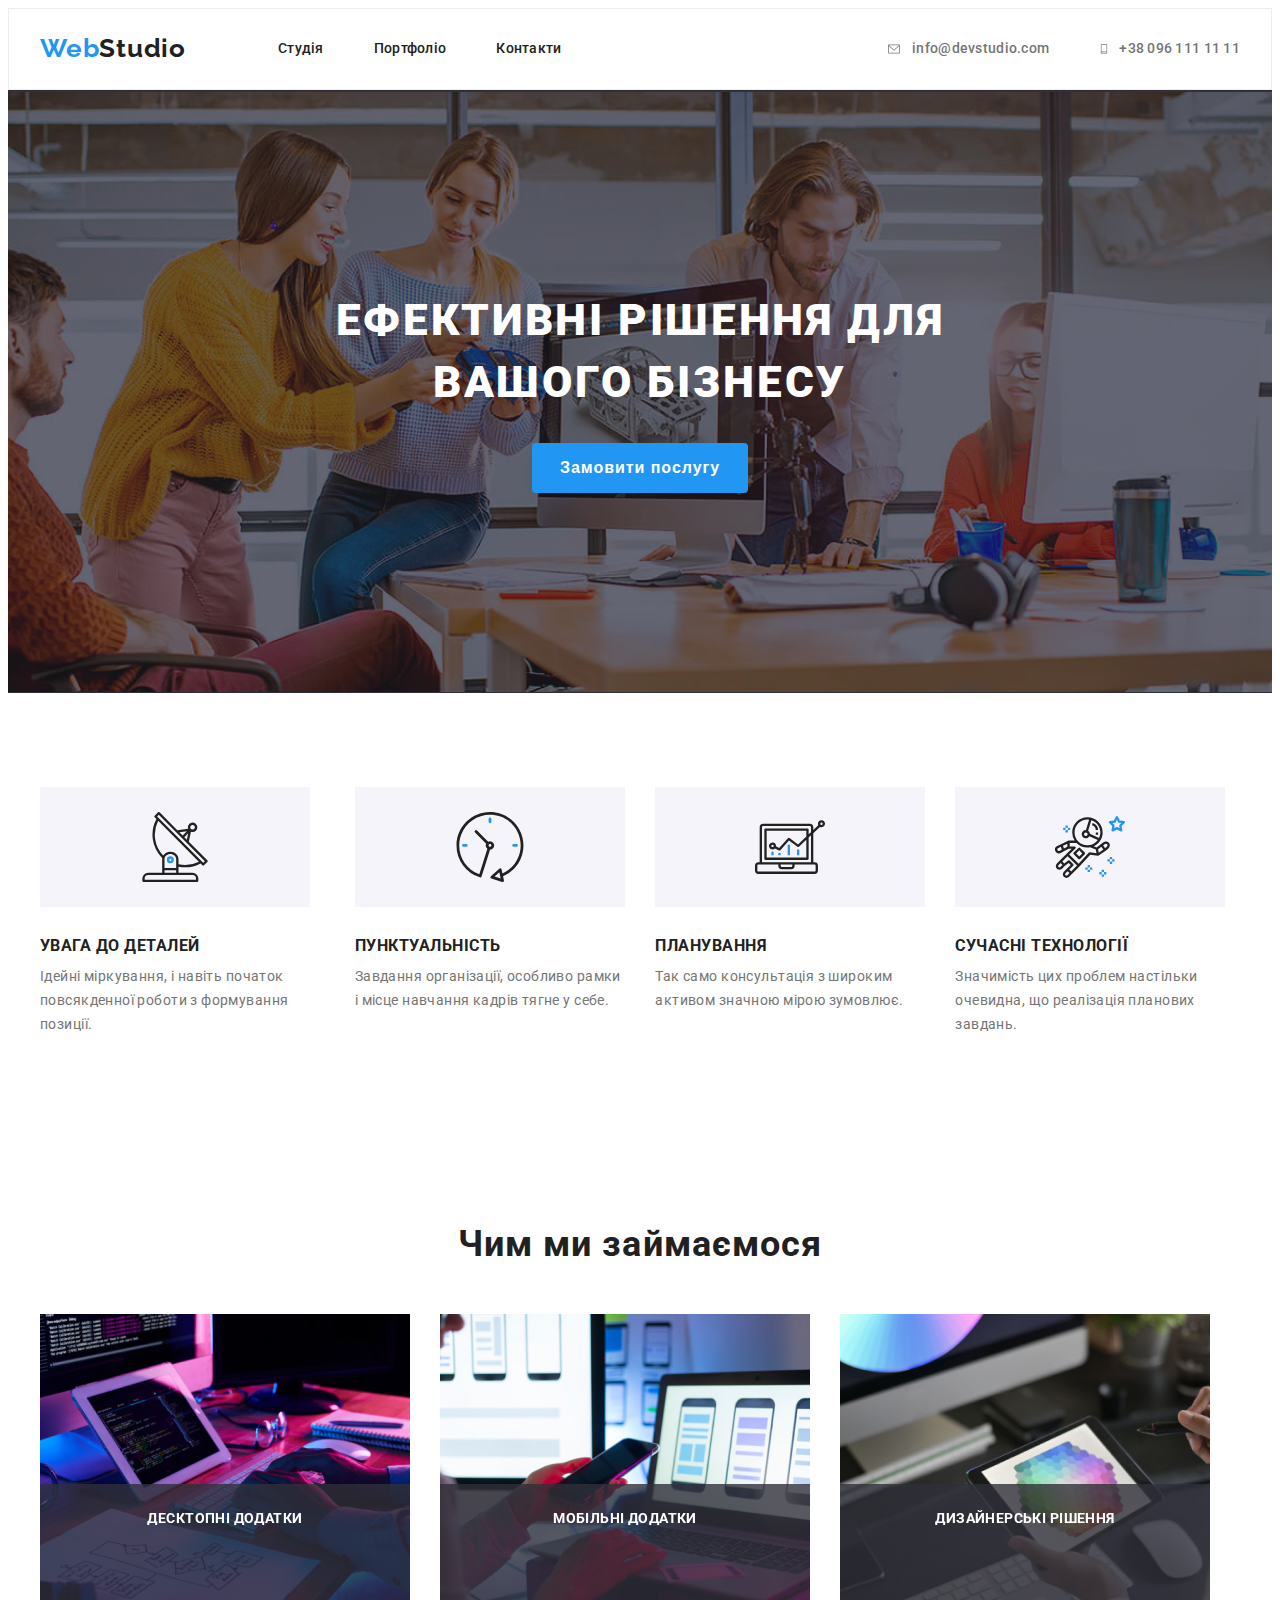
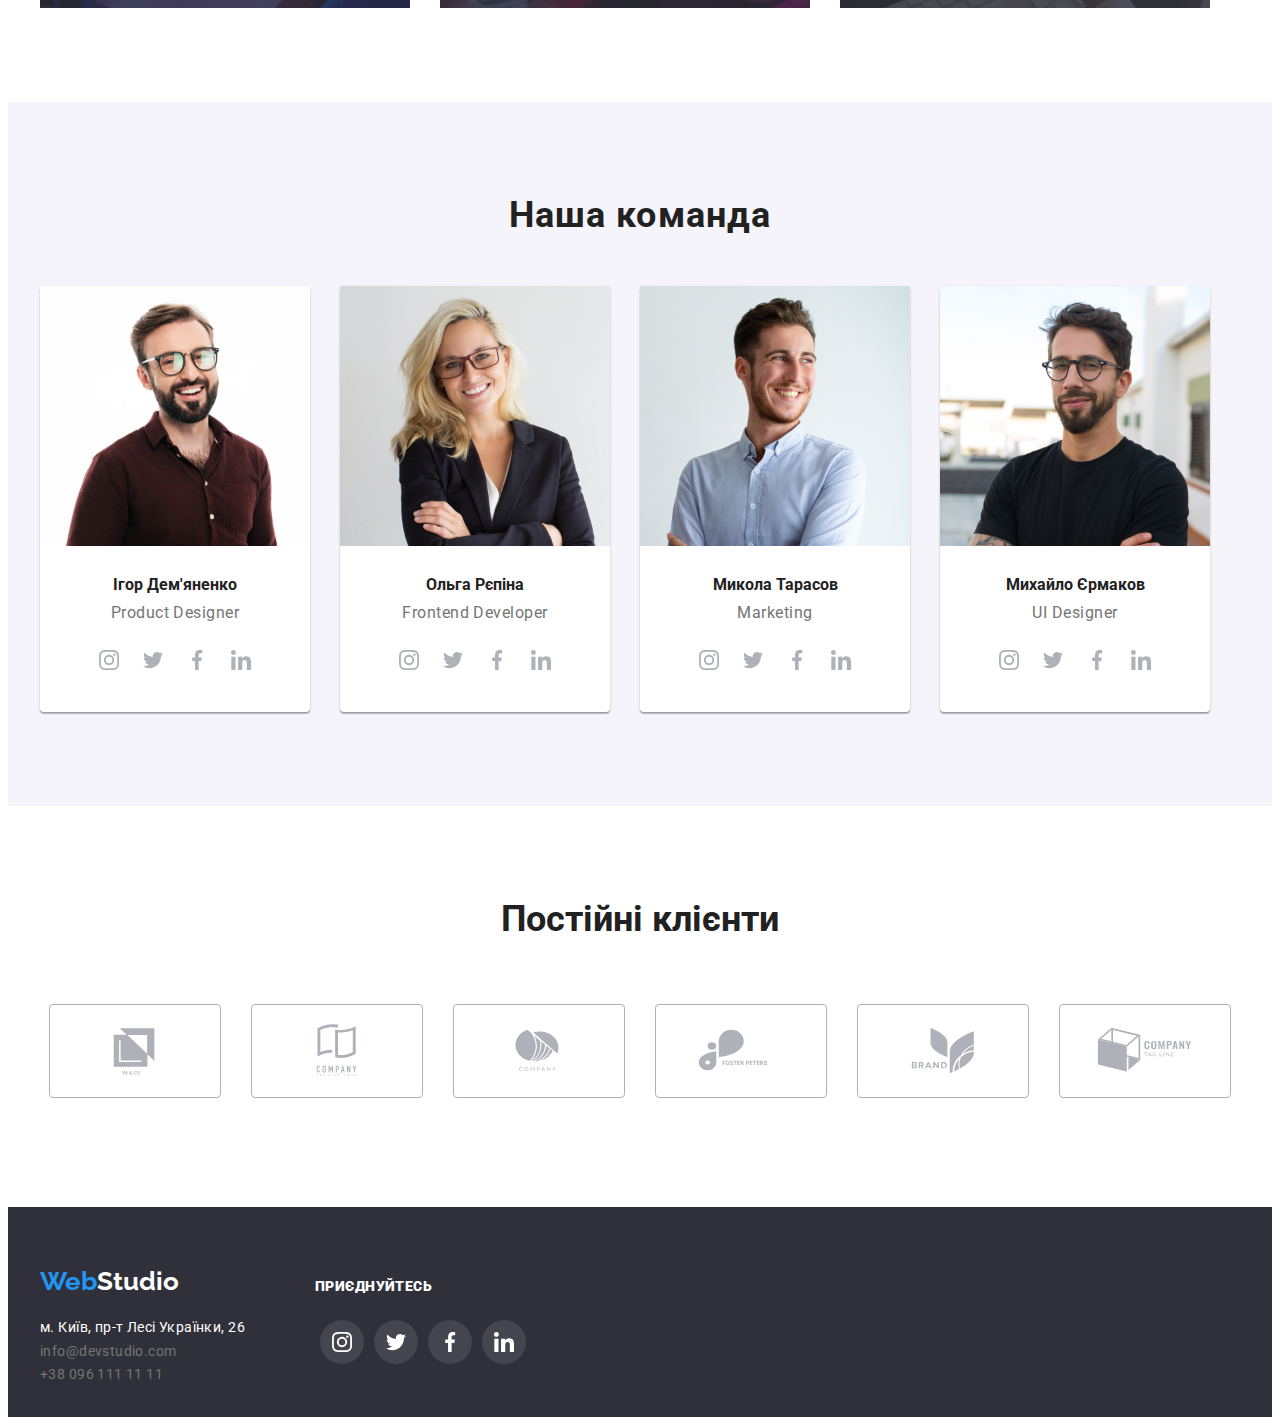
==== index.html @ 794402a9 "first try" ====
<!DOCTYPE html>
<html lang="uk">
  <head>
    <meta charset="UTF-8" />
    <meta http-equiv="X-UA-Compatible" content="IE=edge" />
    <meta name="viewport" content="width=device-width, initial-scale=1.0" />
    <title>Web Studio</title>
    <link rel="preconnect" href="https://fonts.googleapis.com" />
    <link rel="preconnect" href="https://fonts.gstatic.com" crossorigin />
    <link
      href="https://fonts.googleapis.com/css2?family=Raleway:wght@700&family=Roboto:wght@400;500;700;900&display=swap"
      rel="stylesheet"
    />
    <link
      rel="stylesheet"
      href="https://cdnjs.cloudflare.com/ajax/libs/modern-normalize/1.1.0/modern-normalize.min.css"
      integrity="sha512-wpPYUAdjBVSE4KJnH1VR1HeZfpl1ub8YT/NKx4PuQ5NmX2tKuGu6U/JRp5y+Y8XG2tV+wKQpNHVUX03MfMFn9Q=="
      crossorigin="anonymous"
      referrerpolicy="no-referrer"
    />
    <link rel="stylesheet" href="./css/style.css" />
  </head>

  <body>
    <header class="header">
      <div class="header-wrapper container">
        <nav class="header-nav">
          <a lang="en" href="./index.html" class="header-logo"
            ><span class="logo-color">Web</span>Studio</a
          >

          <ul class="header-list list">
            <li class="header-item">
              <a href="./index.html" class="header-link link">Студія</a>
            </li>
            <li class="header-item">
              <a href="./portfolio.html" class="header-link link">Портфоліо</a>
            </li>
            <li class="header-item">
              <a href="" class="header-link link">Контакти</a>
            </li>
          </ul>
        </nav>
        <ul class="header-contact-list list">
          <li class="header-item-mail">
            <a href="mailto:info@devstudio.com" class="header-contact link">
              <svg class="icon-mail" height="12px"
              width="16px" > 
                <use href="./images/icons.svg#icon-envelope"></use>
              </svg> 
              info@devstudio.com</a>
          </li>
          <li class="header-item-contact">
            <a href="tel:+380961111111" class="header-contact link">
              <svg class="icon-phone" height="16px" width="10px">
                <use href="./images/icons.svg#icon-smartphone" ></use>
              </svg>
               +38 096 111 11 11</a
            >
          </li>
        </ul>
      </div>
    </header>
    <main>
      <section class="hero section">
        <div class="hero-wrapper container">
          <h1 class="hero-title">Ефективні рішення для вашого бізнесу</h1>
          <button type="button" class="hero-btn" data-modal-open>Замовити послугу</button>
        </div>
        <div class="backdrop is-hidden" data-modal>
          <div class="modal">
            <button type="button" class="modal-btn" data-modal-close>
              X
            </button>
          </div>
        </div>
      </section>
      <section class="about section">
        <div class="about-wrapper container">
          <h2 class="visually-hidden">Переваги</h2>
          <ul class="about-list list">
            <li class="about-item">
              <div class="about-icons">
                <svg height="70" width="70" >
                  <use href="./images/icons.svg#icon-antenna"></use>
                </svg>
              </div>
              <h3 class="about-title">УВАГА ДО ДЕТАЛЕЙ</h3>
              <p class="about-text">
                Ідейні міркування, і навіть початок повсякденної роботи з
                формування позиції.
              </p>
            </li>
            <li class="about-item">
              <div class="about-icons">
                <svg height="70" width="70" >
                  <use href="./images/icons.svg#icon-clock"></use>
                </svg>
              </div>
              <h3 class="about-title">ПУНКТУАЛЬНІСТЬ</h3>
              <p class="about-text">
                Завдання організації, особливо рамки і місце навчання кадрів
                тягне у себе.
              </p>
            </li>
            <li class="about-item">
              <div class="about-icons">
                <svg height="70" width="70" >
                  <use href="./images/icons.svg#icon-diagram"></use>
                </svg>
              </div>
              <h3 class="about-title">ПЛАНУВАННЯ</h3>
              <p class="about-text">
                Так само консультація з широким активом значною мірою зумовлює.
              </p>
            </li>
            <li class="about-item">
              <div class="about-icons">
                <svg height="70" width="70" >
                  <use href="./images/icons.svg#icon-astronaut"></use>
                </svg>
              </div>
              <h3 class="about-title">СУЧАСНІ ТЕХНОЛОГІЇ</h3>
              <p class="about-text">
                Значимість цих проблем настільки очевидна, що реалізація
                планових завдань.
              </p>
            </li>
          </ul>
        </div>
      </section>
      <section class="work section">
        <div class="work-wrapper container">
          <h2 class="work-title">Чим ми займаємося</h2>
          <ul class="work-list list">
            <li class="work-item">
                <img src="./images/box1.jpg" alt="Десктопні додатки" width="370" />
                <p class="work-description" >Десктопні додатки</p>
            </li>
            <li class="work-item">
              <img
                src="./images/box2.jpg"
                alt="Мобільні додатки"
                width="370"
              />
              <p class="work-description" >Мобільні додатки</p>
            </li>
            <li class="work-item">
              <img src="./images/box3.jpg" alt="Дизайнерські рішення" width="370" />
              <p class="work-description" >Дизайнерські рішення</p>
            </li>
          </ul>
        </div>
      </section>
      <section class="team section">
        <div class="team-wrapper container">
          <h2 class="team-title">Наша команда</h2>
          <ul class="team-list list">
            <li class="team-img">
              <img
                class="img-wrapper"
                src="./images/img1.jpg"
                alt="Фото Ігор Дем'яненко"
                width="270"
              />
              <div class="team-text-wrapper">
                <h3 class="team-pearson">Ігор Дем'яненко</h3>
                <p class="team-description">Product Designer</p>
                <div>
                  <ul class="team-social list" >
                    <li>
                      <a href="" class="social-link">
                        <svg class="team-icon-social" height="20px" width="20px" >
                          <use href="./images/icons.svg#icon-instagram" ></use>
                        </svg>
                      </a>
                    </li>
                    <li>
                      <a href="" class="social-link">
                        <svg class="team-icon-social" height="20px" width="20px" >
                          <use href="./images/icons.svg#icon-twitter" ></use>
                        </svg>
                      </a>
                    </li>
                    <li>
                      <a href="" class="social-link">
                        <svg class="team-icon-social" height="20px" width="20px" >
                          <use href="./images/icons.svg#icon-facebook" ></use>
                        </svg>
                      </a>
                    </li>
                    <li>
                      <a href="" class="social-link">
                        <svg class="team-icon-social" height="20px" width="20px" >
                          <use href="./images/icons.svg#icon-linkedin" ></use>
                        </svg>
                      </a>
                    </li>
                  </ul>
                </div>
              </div>
            </li>
            <li class="team-img">
              <img
                class="img-wrapper"
                src="./images/img2.jpg"
                alt="Фото Ольга Рєпіна"
                width="270"
              />
              <div class="team-text-wrapper">
                <h3 class="team-pearson">Ольга Рєпіна</h3>
                <p class="team-description">Frontend Developer</p>
                <div>
                  <ul class="team-social list" >
                    <li>
                      <a href="" class="social-link">
                        <svg class="team-icon-social" height="20px" width="20px" >
                          <use href="./images/icons.svg#icon-instagram" ></use>
                        </svg>
                      </a>
                    </li>
                    <li>
                      <a href="" class="social-link">
                        <svg class="team-icon-social" height="20px" width="20px" >
                          <use href="./images/icons.svg#icon-twitter" ></use>
                        </svg>
                      </a>
                    </li>
                    <li>
                      <a href="" class="social-link">
                        <svg class="team-icon-social" height="20px" width="20px" >
                          <use href="./images/icons.svg#icon-facebook" ></use>
                        </svg>
                      </a>
                    </li>
                    <li>
                      <a href="" class="social-link">
                        <svg class="team-icon-social" height="20px" width="20px" >
                          <use href="./images/icons.svg#icon-linkedin" ></use>
                        </svg>
                      </a>
                    </li>
                  </ul>
                </div>
              </div>
            </li>
            <li class="team-img">
              <img
                class="img-wrapper"
                src="./images/img3.jpg"
                alt="Фото Микола Тарасов"
                width="270"
              />
              <div class="team-text-wrapper">
                <h3 class="team-pearson">Микола Тарасов</h3>
                <p class="team-description">Marketing</p>
                <div>
                  <ul class="team-social list" >
                    <li>
                      <a href="" class="social-link">
                        <svg class="team-icon-social" height="20px" width="20px" >
                          <use href="./images/icons.svg#icon-instagram" ></use>
                        </svg>
                      </a>
                    </li>
                    <li>
                      <a href="" class="social-link">
                        <svg class="team-icon-social" height="20px" width="20px" >
                          <use href="./images/icons.svg#icon-twitter" ></use>
                        </svg>
                      </a>
                    </li>
                    <li>
                      <a href="" class="social-link">
                        <svg class="team-icon-social" height="20px" width="20px" >
                          <use href="./images/icons.svg#icon-facebook" ></use>
                        </svg>
                      </a>
                    </li>
                    <li>
                      <a href="" class="social-link">
                        <svg class="team-icon-social" height="20px" width="20px" >
                          <use href="./images/icons.svg#icon-linkedin" ></use>
                        </svg>
                      </a>
                    </li>
                  </ul>
                </div>
              </div>
            </li>
            <li class="team-img">
              <img
                class="img-wrapper"
                src="./images/img4.jpg"
                alt="Фото Михайло Єрмаков"
                width="270"
              />
              <div class="team-text-wrapper">
                <h3 class="team-pearson">Михайло Єрмаков</h3>
                <p class="team-description">UI Designer</p>
                <div>
                  <ul class="team-social list" >
                    <li>
                      <a href="" class="social-link">
                        <svg class="team-icon-social" height="20px" width="20px" >
                          <use href="./images/icons.svg#icon-instagram" ></use>
                        </svg>
                      </a>
                    </li>
                    <li>
                      <a href="" class="social-link">
                        <svg class="team-icon-social" height="20px" width="20px" >
                          <use href="./images/icons.svg#icon-twitter" ></use>
                        </svg>
                      </a>
                    </li>
                    <li>
                      <a href="" class="social-link">
                        <svg class="team-icon-social" height="20px" width="20px" >
                          <use href="./images/icons.svg#icon-facebook" ></use>
                        </svg>
                      </a>
                    </li>
                    <li>
                      <a href="" class="social-link">
                        <svg class="team-icon-social" height="20px" width="20px" >
                          <use href="./images/icons.svg#icon-linkedin" ></use>
                        </svg>
                      </a>
                    </li>
                  </ul>
                </div>
              </div>
            </li>
          </ul>
        </div>
      </section>
      <section class="client section">
        <div class="client-wrapper container">
          <h2 class="client-title" >Постійні клієнти</h2>
          <ul class="client-list list" >
            <li class="client-card">
              <a href="" class="client-logo">
                <svg height="60px" width="106px">
                  <use href="./images/icons.svg#icon-Logo1"></use>
                </svg>
              </a>
            </li>
            <li class="client-card">
              <a href="" class="client-logo">
                <svg height="60px" width="106px">
                  <use href="./images/icons.svg#icon-Logo2"></use>
                </svg>
              </a>
            </li>
            <li class="client-card">
              <a href="" class="client-logo">
                <svg height="60px" width="106px">
                  <use href="./images/icons.svg#icon-Logo3"></use>
                </svg>
              </a>
            </li>
            <li class="client-card">
              <a href="" class="client-logo">
                <svg height="60px" width="106px">
                  <use href="./images/icons.svg#icon-Logo4"></use>
                </svg>
              </a>
            </li>
            <li class="client-card">
              <a href="" class="client-logo">
                <svg height="60px" width="106px">
                  <use href="./images/icons.svg#icon-Logo5"></use>
                </svg>
              </a>
            </li>
            <li class="client-card">
              <a href="" class="client-logo">
                <svg height="60px" width="106px">
                  <use href="./images/icons.svg#icon-Logo6"></use>
                </svg>
              </a>
            </li>
          </ul>
        </div>
      </section>
    </main>
    <footer class="footer">
      <div class="footer-container container" >
        <div class="footer-wrapper">
          <address>
            <a lang="en" href="./index.html" class="footer-logo"
              ><span class="logo-color">Web</span>Studio</a
            >
            <ul class="footer-list list">
              <li class="footer-item">
                <a
                  class="footer-map"
                  href="https://goo.gl/maps/qGiQPbmWfuUWFr6U6"
                  target="_blank"
                  rel="noopener noreferrer nofollow"
                  >м. Київ, пр-т Лесі Українки, 26</a
                >
              </li>
              <li class="footer-item">
                <a class="footer-contact" href="mailto:info@devstudio.com"
                  >info@devstudio.com</a
                >
              </li>
              <li class="footer-item">
                <a class="footer-contact" href="tel:+380961111111"
                  >+38 096 111 11 11</a
                >
              </li>
            </ul>
          </address>
        </div>
        <div class="social-footer">
          <p class="footer-social-text"><strong>приєднуйтесь</strong></p>
          <ul class="footer-social-list list" >
            <li>
              <a href="" class="footer-social-link">
                <svg class="team-icon-social" height="20px" width="20px" >
                  <use href="./images/icons.svg#icon-instagram" ></use>
                </svg>
              </a>
            </li>
            <li>
              <a href="" class="footer-social-link">
                <svg class="team-icon-social" height="20px" width="20px" >
                  <use href="./images/icons.svg#icon-twitter" ></use>
                </svg>
              </a>
            </li>
            <li>
              <a href="" class="footer-social-link">
                <svg class="team-icon-social" height="20px" width="20px" >
                  <use href="./images/icons.svg#icon-facebook" ></use>
                </svg>
              </a>
            </li>
            <li>
              <a href="" class="footer-social-link">
                <svg class="team-icon-social" height="20px" width="20px" >
                  <use href="./images/icons.svg#icon-linkedin" ></use>
                </svg>
              </a>
            </li>
          </ul>
        </div>
      </div>
    </footer>
    <script src="./js/modal.js"></script>
  </body>
</html>
---- css/style.css ----
:root {
  --primary-color: #212121;
  --sencondary-color: #757575;
  --active-color: #2196f3;
  --about-background: #F5F4FA;
  --social-link:  #AFB1B8;
}

h1,
h2,
h3,
h4,
h5,
h6,
ul,
p {
  margin: 0;
}

ul {
  padding-left: 0;
}

body {
  color: var(--primary-color);
  font-family: "Roboto";
  line-height: 1.1;
  font-size: 14px;
}

img{
  display: block;
}

a{
  display: block;
}




.list {
  list-style: none;
}

.container {
  width: 1200px;
  margin-left: auto;
  margin-right: auto;
}

.section {
  padding: 94px 0px;
}

.header{
  border: 1px solid #ececec;
}

.header-wrapper {
  display: flex;
  padding-left: 15px;
  padding-right: 15px;
  margin: 0 auto;
  padding-top: 24px;
  align-items: center;
  padding-bottom: 25px;
}

.header-nav {
  display: flex;
  align-items: center;
}

.header-logo {
  font-family: "Raleway";
  font-weight: 700;
  text-decoration: none;
  color: var(--primary-color);
  font-size: 26px;
  letter-spacing: 0.03em;
  line-height: 1.2;
  margin-right: 92px;
  transition: color 250ms cubic-bezier(0.4, 0, 0.2, 1);
}

.logo-color {
  color: #2196f3;
  
}
.header-logo:focus,
.header-logo:hover {
  color: var(--active-color);
  
}

.header-list {
  display: flex;
  align-items: center;
}



.header-item:not(:first-child) {
  margin-left: 50px;
}

.header-link {
  position: relative;
  color: var(--primary-color);
  font-weight: 500;
  letter-spacing: 0.02em;
  text-decoration: none;
  transition: color 250ms cubic-bezier(0.4, 0, 0.2, 1);

}

.header-link::after{
  content: '';
  position: absolute;
  left: 0;
  bottom: -34px;
  width: 100%;
  height: 4px;
  background-color: var(--active-color);
  display: block;
  
  transform: scaleX(0);
  transition: transform 250ms cubic-bezier(0.4, 0, 0.2, 1);
}

.header-link:focus::after,
.header-link:hover::after{
  transform: scaleX(1);
}

.header-link:hover,
.header-link:focus {
  color: var(--active-color);
  
}

.header-contact-list {
  display: flex;
  align-items: center;
  margin-left: auto;
}

.header-contact {
  color: var(--sencondary-color);
  text-decoration: none;
  font-weight: 500;
  letter-spacing: 0.02em;
  display: flex;
  align-items: center;
  transition-property: color, fill; 
  transition-timing-function: cubic-bezier(0.4, 0, 0.2, 1);
  transition-duration: 250ms
}

.header-contact:hover,
.header-contact:focus {
  color: var(--active-color);
  fill: currentColor;
  
}

.header-item-contact {
  margin-left: 50px;
}

.icon-mail{
  fill: currentColor;
  margin-right: 10px;
}

.icon-mail:hover,
.icon-mail:focus{
  fill: currentColor;
}

.icon-phone{
  margin-right: 10px;
  fill: currentColor;
  
}

.icon-phone:hover,
.icon-phone:focus{
  fill: currentColor;
  
}


.hero {
  background-color: #2f303a;
  background-repeat: no-repeat;
  background-position: center, center;
  background-image: linear-gradient(to right, rgba(47, 48, 58, 0.4), rgba(47, 48, 58, 0.4)),
   url(../images/heroimg.jpg);
   background-size: 1600px 600px;
  padding-top: 200px;
  padding-bottom: 200px;
  
}

.hero-wrapper {
  text-align: center;
}

.hero-title {
  color: #ffffff;
  font-weight: 900;
  font-size: 44px;
  letter-spacing: 0.06em;
  text-transform: uppercase;
  line-height: 1.4;
  max-width: 696px;
  margin: auto;
  
}

.hero-btn {
  color: #ffffff;
  background-color: var(--active-color);
  font-size: 16px;
  font-weight: 700;
  letter-spacing: 0.06em;
  cursor: pointer;
  margin-top: 30px;
  border-radius: 4px;
  width: 216px;
  height: 50px;
  border: inherit;
  transition-property: background-color, color; 
  transition-timing-function: cubic-bezier(0.4, 0, 0.2, 1);
  transition-duration: 250ms

}
.hero-btn:hover,
.hero-btn:focus{
  background-color: var(--about-background);
  color: var(--active-color);
}


.backdrop{
  position: fixed;
  top: 0;
  left: 0;
  width: 100%;
  height: 100%;
  background-color: rgba(0, 0, 0, 0.1);
}

.backdrop.is-hidden{
  opacity: 0;
  pointer-events: none;
}

.modal{
  position: absolute;
  top: 50%;
  left: 50%;
  transform: translate(-50%, -50%);
  width: 528px;
  height: 581px;
  background-color: #ffffff;
}

.modal-btn{
  margin-top: 8px;
  margin-left: 490px;
  border-radius: 50%;
  border: 1px, color rgba(0, 0, 0, 0.1);
  background-color: #ffffff;
  cursor: pointer;
  height: 30px;
  width: 30px;
  text-align: center;
  
}

.visually-hidden {
  position: absolute;
  white-space: nowrap;
  width: 1px;
  height: 1px;
  overflow: hidden;
  border: 0;
  padding: 0;
  clip: rect(0 0 0 0);
  clip-path: inset(50%);
  margin: -1px;
}

.about-list {
  display: flex;
  
}

.about-item:not(:first-child) {
  margin-left: 30px;
  
}

.about-icons{
  height: 120px;
  width: 270px;
  background-color: var(--about-background);
  display: flex;
  align-items: center;
  justify-content: center;
  margin-bottom: 30px;
  
}


.about-title {
  color: var(--primary-color);
  font-weight: 700;
  letter-spacing: 0.03em;
  text-transform: uppercase;
  margin-bottom: 10px;
}
.about-text {
  color: var(--sencondary-color);
  letter-spacing: 0.03em;
  line-height: 1.7;
}

.work-list {
  display: flex;
  align-items: center;
  margin-top: 50px;
}

.work-item{
  position: relative;
}

.work-description{
  position: absolute;
  bottom: 0;
  left: 0;
  display: block;
  height: 70px;
  width: 370px;
  background-color: rgba(47, 48, 58, 0.8);
  text-align: center;
  color: #ffffff;
  padding: 27px 0px;
  font-weight: 700;
  letter-spacing: 0.03em;
  text-transform: uppercase;
}

.work-title {
  color: var(--primary-color);
  font-weight: 700;
  font-size: 36px;
  letter-spacing: 0.03em;
  text-align: center;
  
}

.work-item:not(:first-child) {
  margin-left: 30px;
}

.team {
  background-color: var(--about-background);
}
.team-list {
  display: flex;
  align-items: center;
  
}

.team-img{
  box-shadow: 0px 1px 3px rgba(0, 0, 0, 0.12), 0px 1px 1px rgba(0, 0, 0, 0.14), 0px 2px 1px rgba(0, 0, 0, 0.2);
  margin-top: 50px;
  border-radius: 4px;
  background-color: #ffffff;
}
 
.team-title {
  font-weight: 700;
  font-size: 36px;
  letter-spacing: 0.03em;
  text-align: center;
}

.team-person {
  color: var(--primary-color);
  font-weight: 500;
  font-size: 16px;
  letter-spacing: 0.03em;
  line-height: 1.1;
  display: block;
}
.team-description {
  color: var(--sencondary-color);
  font-size: 16px;
  letter-spacing: 0.03em;
  margin-top: 10px;
}

.img-wrapper {
  display: block;
  
}

.team-img:not(:first-child) {
  margin-left: 30px;
}

.team-text-wrapper{
  text-align: center;
  padding: 30px 0;
}

.team-social{
  display: flex;
  background-position: center;
  justify-content: center;
  margin-top: 16px;

}


.social-link{
  height: 44px;
  width: 44px;
  align-items: center;
  justify-content: center;
  display: flex;
  border-radius: 50%;
  fill: var(--social-link);
  transition-property: background-color, fill; 
  transition-timing-function: cubic-bezier(0.4, 0, 0.2, 1);
  transition-duration: 250ms

}

.social-link:hover,
.social-link:focus{
  background-color: var(--active-color);
  fill: #ffffff;
  
}

.client-title{
  font-weight: 700;
  font-size: 36px;
  color: var(--primary-color);
  text-align: center;
  letter-spacing: 0,03em;
}

.client-list{
  display: flex;
  align-items: center;
  justify-content: center;
}

.client-card{
  margin: 15px;     
}

.client-logo{
  fill: var(--social-link);
  border: 1px solid #AFB1B8;
  justify-content: center;
  align-items: center;
  height: 92px;
  width: 170px;
  display: flex;
  margin-top: 50px;
  border-radius: 4px;
  transition-property: border, fill; 
  transition-timing-function: cubic-bezier(0.4, 0, 0.2, 1);
  transition-duration: 250ms
}


.client-logo:hover,
.client-logo:focus{
  fill: var(--active-color);
  border: 1px solid var(--active-color);
}



.footer {
  background-color: #2f303a;
  
}

.footer-container{
  display: flex;
}

.footer-logo {
  font-weight: 700;
  font-size: 26px;
  font-family: "Raleway";
  text-decoration: none;
  font-style: normal;
  color: #ffffff;
  display: block;
  padding-top: 60px;
  margin-bottom: 20px;
  transition: color 250ms cubic-bezier(0.4, 0, 0.2, 1);
}

.footer-logo:focus,
.footer-logo:hover {
  color: var(--active-color);
}

.footer-map {
  color: #ffffff;
  text-decoration: none;
  font-style: normal;
  letter-spacing: 0.03em;
  line-height: 1.7;
  transition: color 250ms cubic-bezier(0.4, 0, 0.2, 1);
}
.footer-map:hover,
.footer-map:focus {
  color: var(--active-color);
}

.footer-contact {
  color: var(--sencondary-color);
  text-decoration: none;
  font-style: normal;
  letter-spacing: 0.03em;
  line-height: 1.7;
  display: block;
  transition: color 250ms cubic-bezier(0.4, 0, 0.2, 1);
}

.footer-item:nth-child(3n) {
  padding-bottom: 30px;
}

.footer-contact:hover,
.footer-contact:focus {
  color: var(--active-color);
}

.social-footer{
  margin-left: 70px;
  
}

.footer-social-text{
  font-weight: 700;
  letter-spacing: 0.03em;
  text-transform: uppercase;
  color: #ffffff;
  margin-top: 72px;
}

.footer-social-list{
  display: flex;
  align-items: center;
  margin-top: 20px;
}

.footer-social-link{
  height: 44px;
  width: 44px;
  align-items: center;
  justify-content: center;
  display: flex;
  border-radius: 50%;
  fill: #ffffff;
  background-color: rgba(255, 255, 255, 0.1);
  margin: 5px;
  transition: background-color 250ms cubic-bezier(0.4, 0, 0.2, 1);
}

.footer-social-link:hover,
.footer-social-link:focus{
  background-color: var(--active-color);
}

.menu{
  border-top: 1px solid #ececec;
}

.menu-list {
  display: flex;
  align-items: center;
  justify-content: center;
}

.menu-btn {
  font-weight: 500;
  font-size: 16px;
  letter-spacing: 0.03em;
  color: var(--primary-color);
  line-height: 1.6;
  cursor: pointer;
  margin: 4px;
  border-radius: 4px;
  border: 1px solid transparent;
  background-color: #F5F4FA;
  padding: 6px 22px;
  
  transition-property: color, background-color, box-shadow; 
  transition-timing-function: cubic-bezier(0.4, 0, 0.2, 1);
  transition-duration: 250ms
}



.menu-btn:hover,
.menu-btn:focus {
  background-color: var(--active-color);
  color: #ffffff;
  box-shadow:  0px 3px 1px rgba(0, 0, 0, 0.1), 0px 1px 2px rgba(0, 0, 0, 0.08), 0px 2px 2px rgba(0, 0, 0, 0.12);
}

.project-title {
  font-weight: 700;
  font-size: 18px;
  letter-spacing: 0.06em;
  color: var(--primary-color);
  letter-spacing: 0.06em;
  line-height: 2;
  
}

.project-list {
  display: flex;
  flex-wrap: wrap;
}

.project-item {
  position: relative;
  width: 370px;
  margin-top: 34px;
  margin-right: 30px;
  transition: box-shadow 250ms cubic-bezier(0.4, 0, 0.2, 1);
}

 .action-overlay{
  position: relative;
  display: block;
 overflow: hidden;
  
 }

 .img-overlay{
  position: absolute;
  display: block;
  width: 100%;
  height: 294px;
  line-height: 1.56;
  color: #ffffff;
  background-color: rgba(33, 150, 243, 0.9);
  padding: 63px 24px;
  opacity: 0;
  font-size: 18px;
  transition: transform 250ms cubic-bezier(0.4, 0, 0.2, 1);
  
 }

.project-item:hover .img-overlay{
  opacity: 1;
  transform: translateY(-100%);
 }

.project-item:nth-child(3n) {
  margin-right: 0;
}

.project-item:nth-last-child(-n + 3) {
  margin-bottom: 0;
}

.project-item:hover,
.project-item:focus{
  box-shadow: 0px 1px 1px rgba(0, 0, 0, 0.12), 0px 4px 4px rgba(0, 0, 0, 0.06), 1px 4px 6px rgba(0, 0, 0, 0.16);
}

.project-description {
  font-size: 16px;
  letter-spacing: 0.03em;
  color: var(--sencondary-color);
  line-height: 2.2;
}

.project-wrapper {
  padding: 20px 24px;
  border: 1px solid #EEEEEE;
}
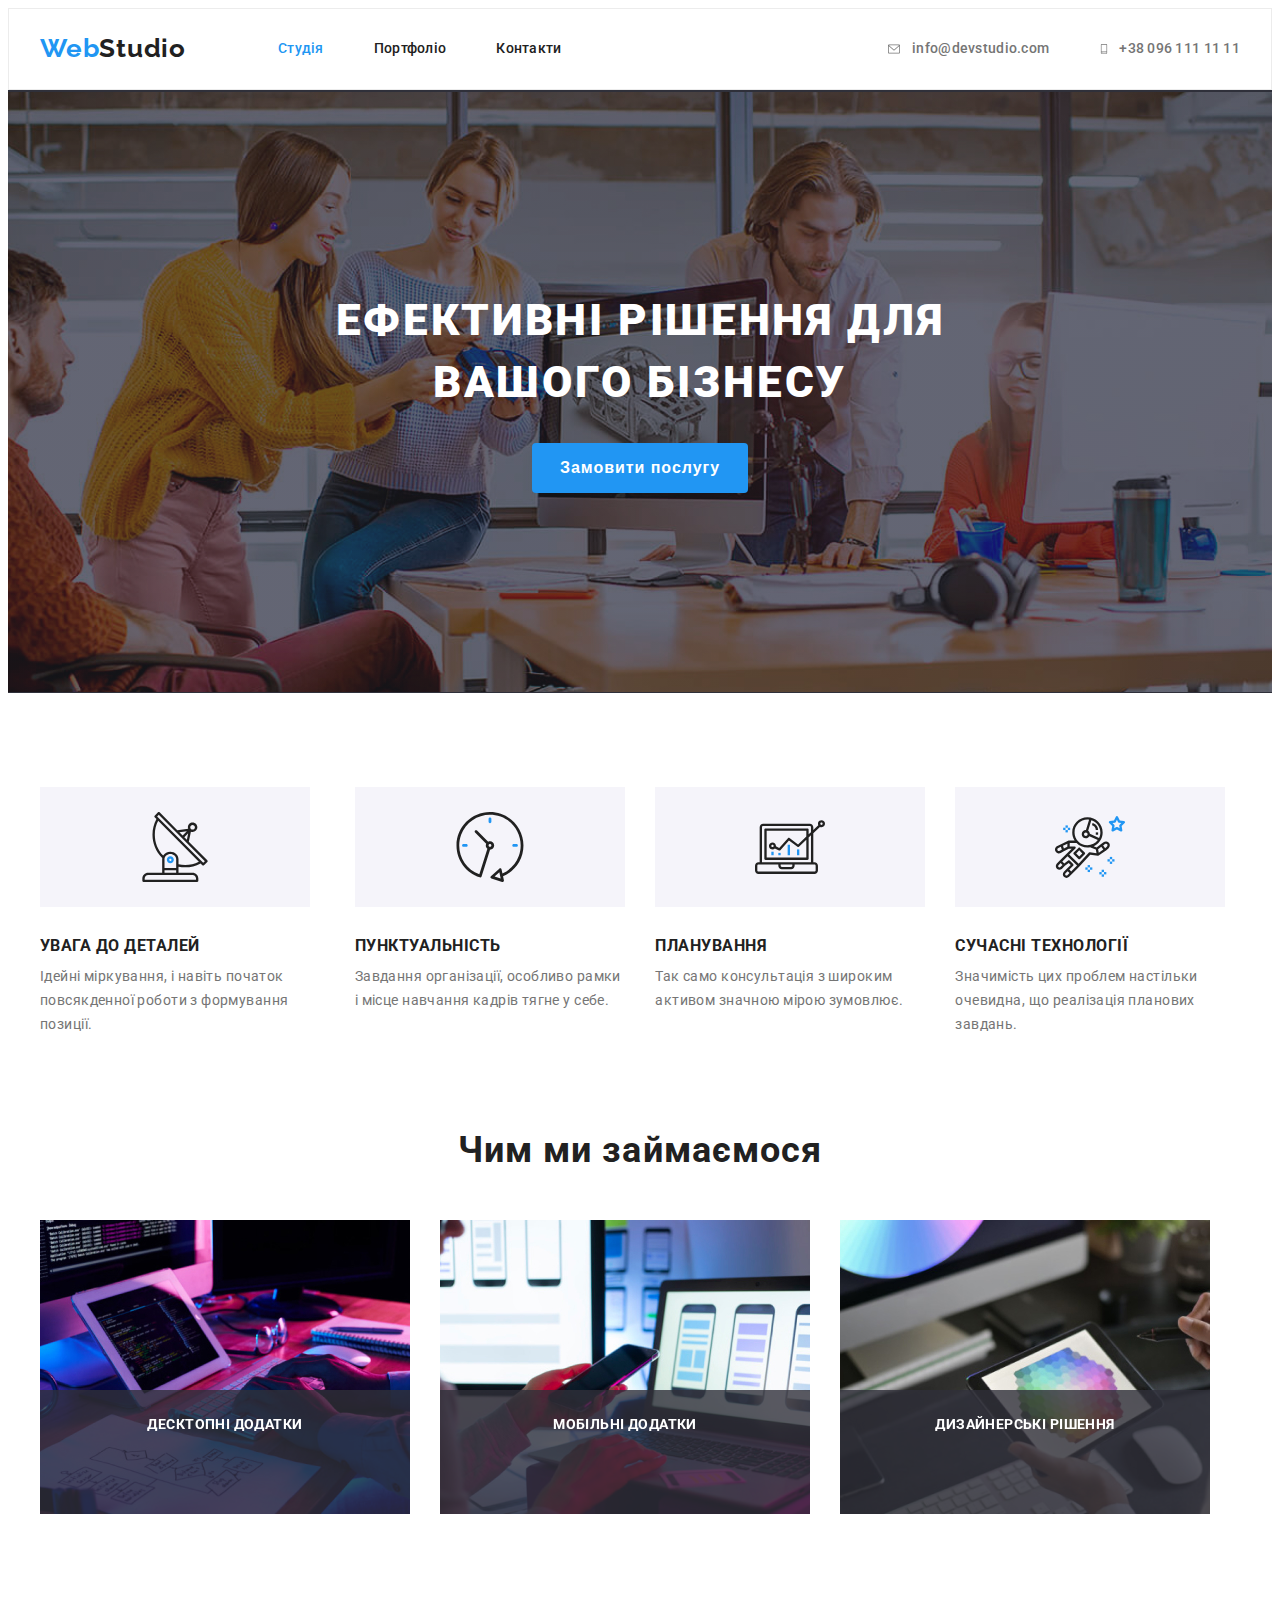
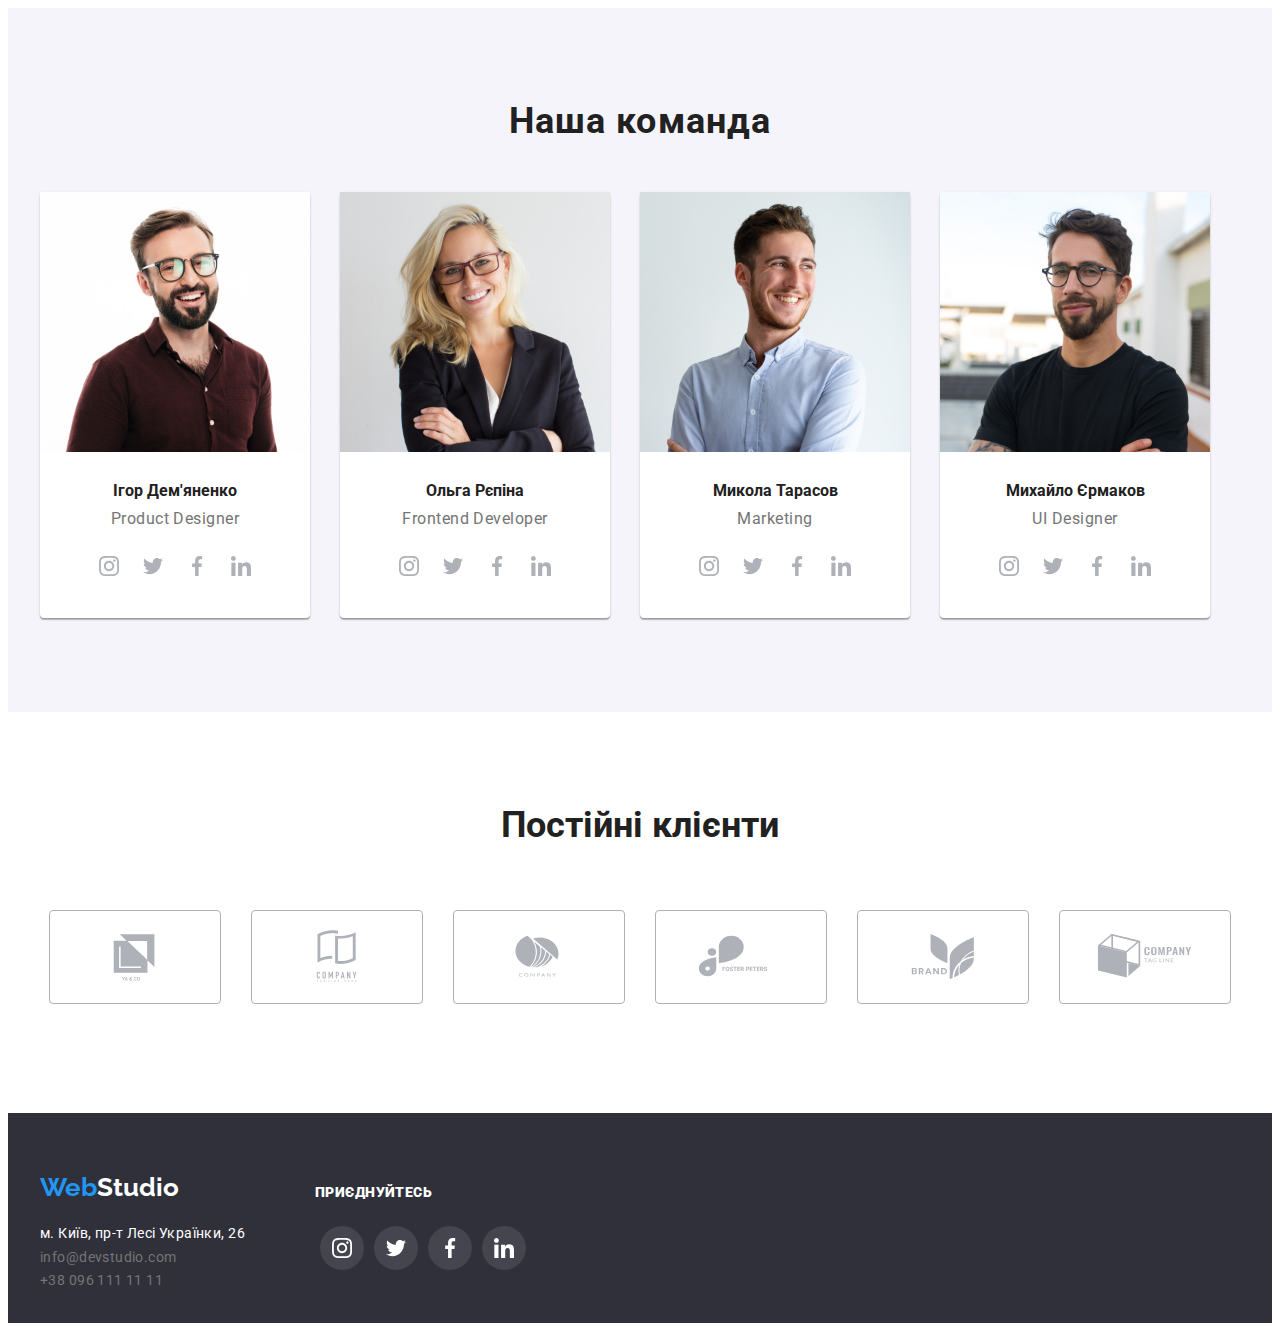
==== commit 02a1a30e: "second" ====
--- a/index.html
+++ b/index.html
@@ -31,7 +31,7 @@
 
           <ul class="header-list list">
             <li class="header-item">
-              <a href="./index.html" class="header-link link">Студія</a>
+              <a href="./index.html" class="header-link curret">Студія</a>
             </li>
             <li class="header-item">
               <a href="./portfolio.html" class="header-link link">Портфоліо</a>
@@ -70,7 +70,9 @@
         <div class="backdrop is-hidden" data-modal>
           <div class="modal">
             <button type="button" class="modal-btn" data-modal-close>
-              X
+              <svg class="close-btn-modal" >
+                <use href="./images/icons.svg#icon-close" ></use>
+              </svg>
             </button>
           </div>
         </div>
--- a/css/style.css
+++ b/css/style.css
@@ -57,6 +57,10 @@
   border: 1px solid #ececec;
 }
 
+.header-list .curret{
+  color: var(--active-color);
+}
+
 .header-wrapper {
   display: flex;
   padding-left: 15px;
@@ -114,6 +118,7 @@
   transition: color 250ms cubic-bezier(0.4, 0, 0.2, 1);
 
 }
+
 
 .header-link::after{
   content: '';
@@ -124,7 +129,7 @@
   height: 4px;
   background-color: var(--active-color);
   display: block;
-  
+  border-radius: 2px;
   transform: scaleX(0);
   transition: transform 250ms cubic-bezier(0.4, 0, 0.2, 1);
 }
@@ -132,6 +137,7 @@
 .header-link:focus::after,
 .header-link:hover::after{
   transform: scaleX(1);
+
 }
 
 .header-link:hover,
@@ -239,8 +245,8 @@
 }
 .hero-btn:hover,
 .hero-btn:focus{
-  background-color: var(--about-background);
-  color: var(--active-color);
+  background-color: #188CE8;
+  color: #ffffff;
 }
 
 
@@ -251,6 +257,7 @@
   width: 100%;
   height: 100%;
   background-color: rgba(0, 0, 0, 0.1);
+  transition: opacity 750ms cubic-bezier(0.4, 0, 0.2, 1);
 }
 
 .backdrop.is-hidden{
@@ -269,16 +276,25 @@
 }
 
 .modal-btn{
+  display: flex;
   margin-top: 8px;
   margin-left: 490px;
+  width: 30px;
+  height: 30px;
+  align-items: center;
   border-radius: 50%;
-  border: 1px, color rgba(0, 0, 0, 0.1);
   background-color: #ffffff;
   cursor: pointer;
-  height: 30px;
-  width: 30px;
-  text-align: center;
-  
+  border: 1px color rgba(0, 0, 0, 0.1);
+}
+
+
+
+.close-btn-modal{
+  height: 18px;
+  width: 18px;
+  
+
 }
 
 .visually-hidden {
@@ -329,6 +345,10 @@
   line-height: 1.7;
 }
 
+.work{
+  padding: 0 0 94px 0;
+}
+
 .work-list {
   display: flex;
   align-items: center;
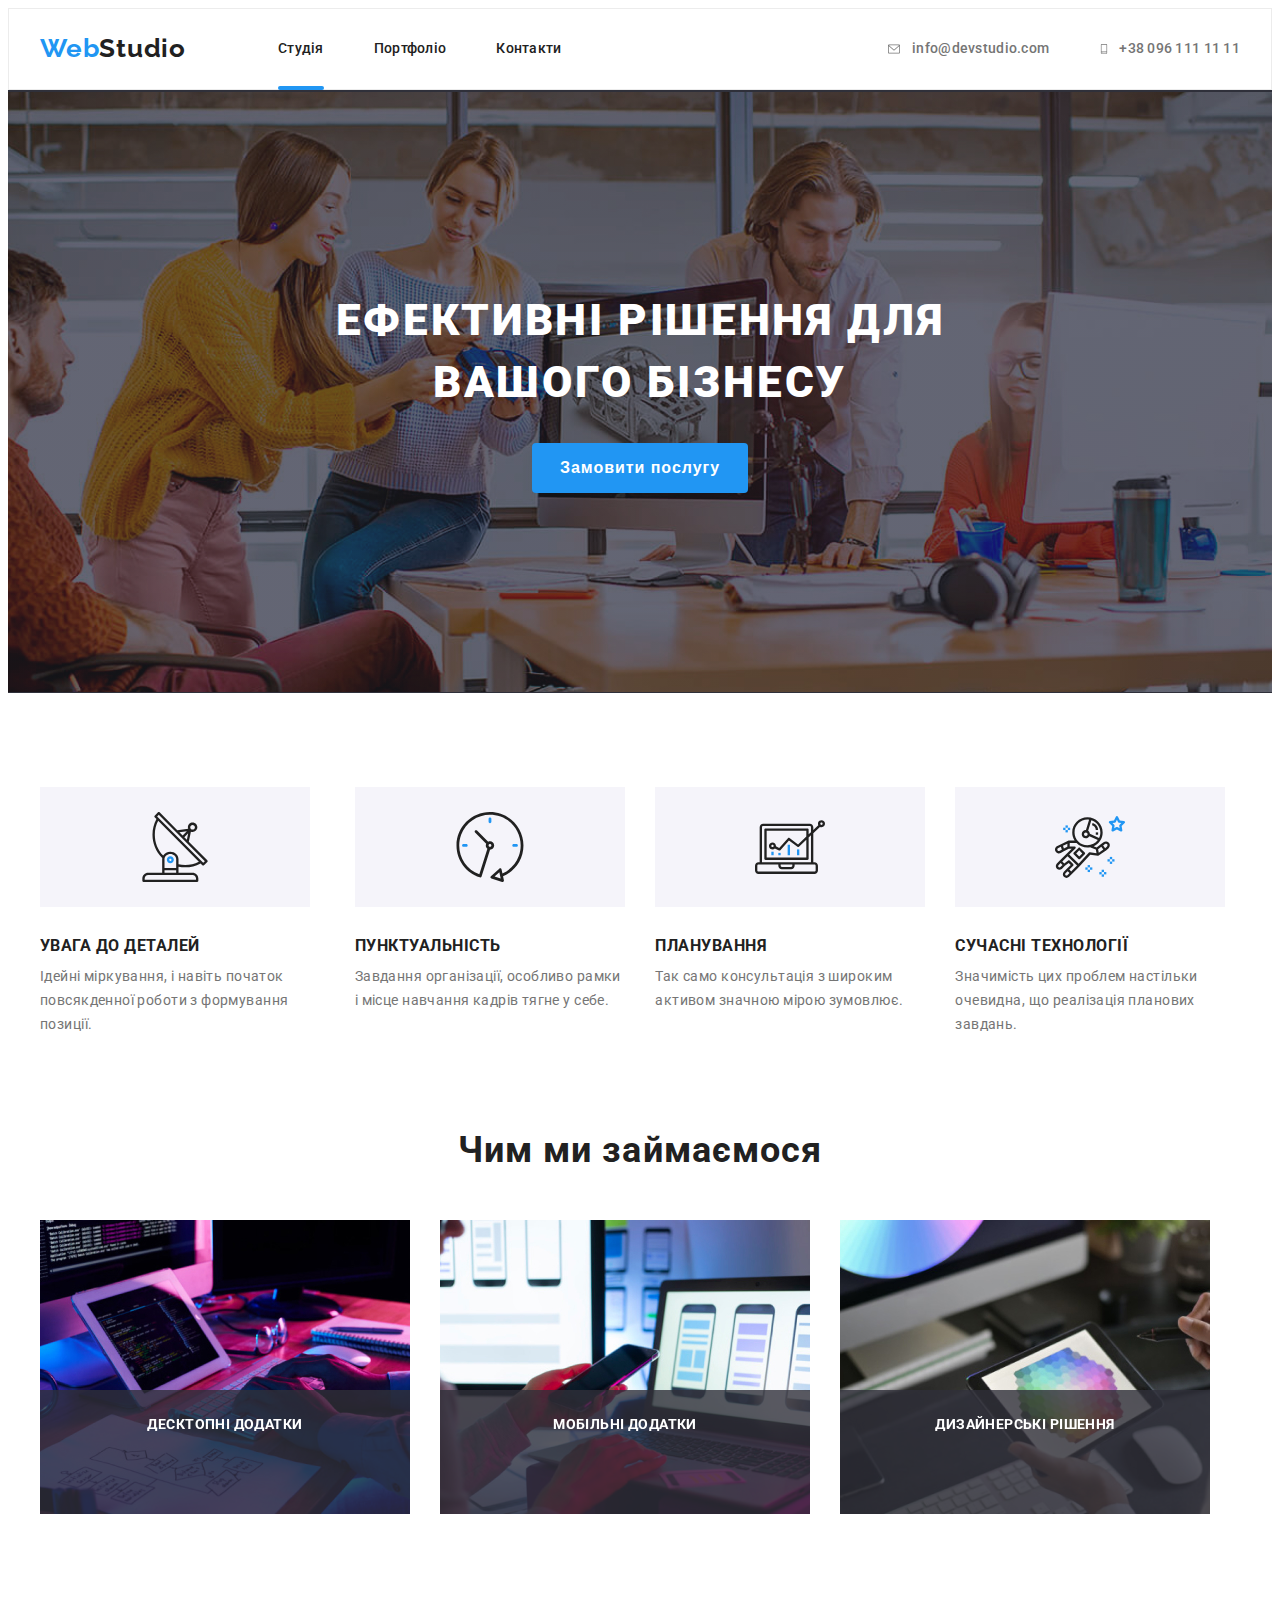
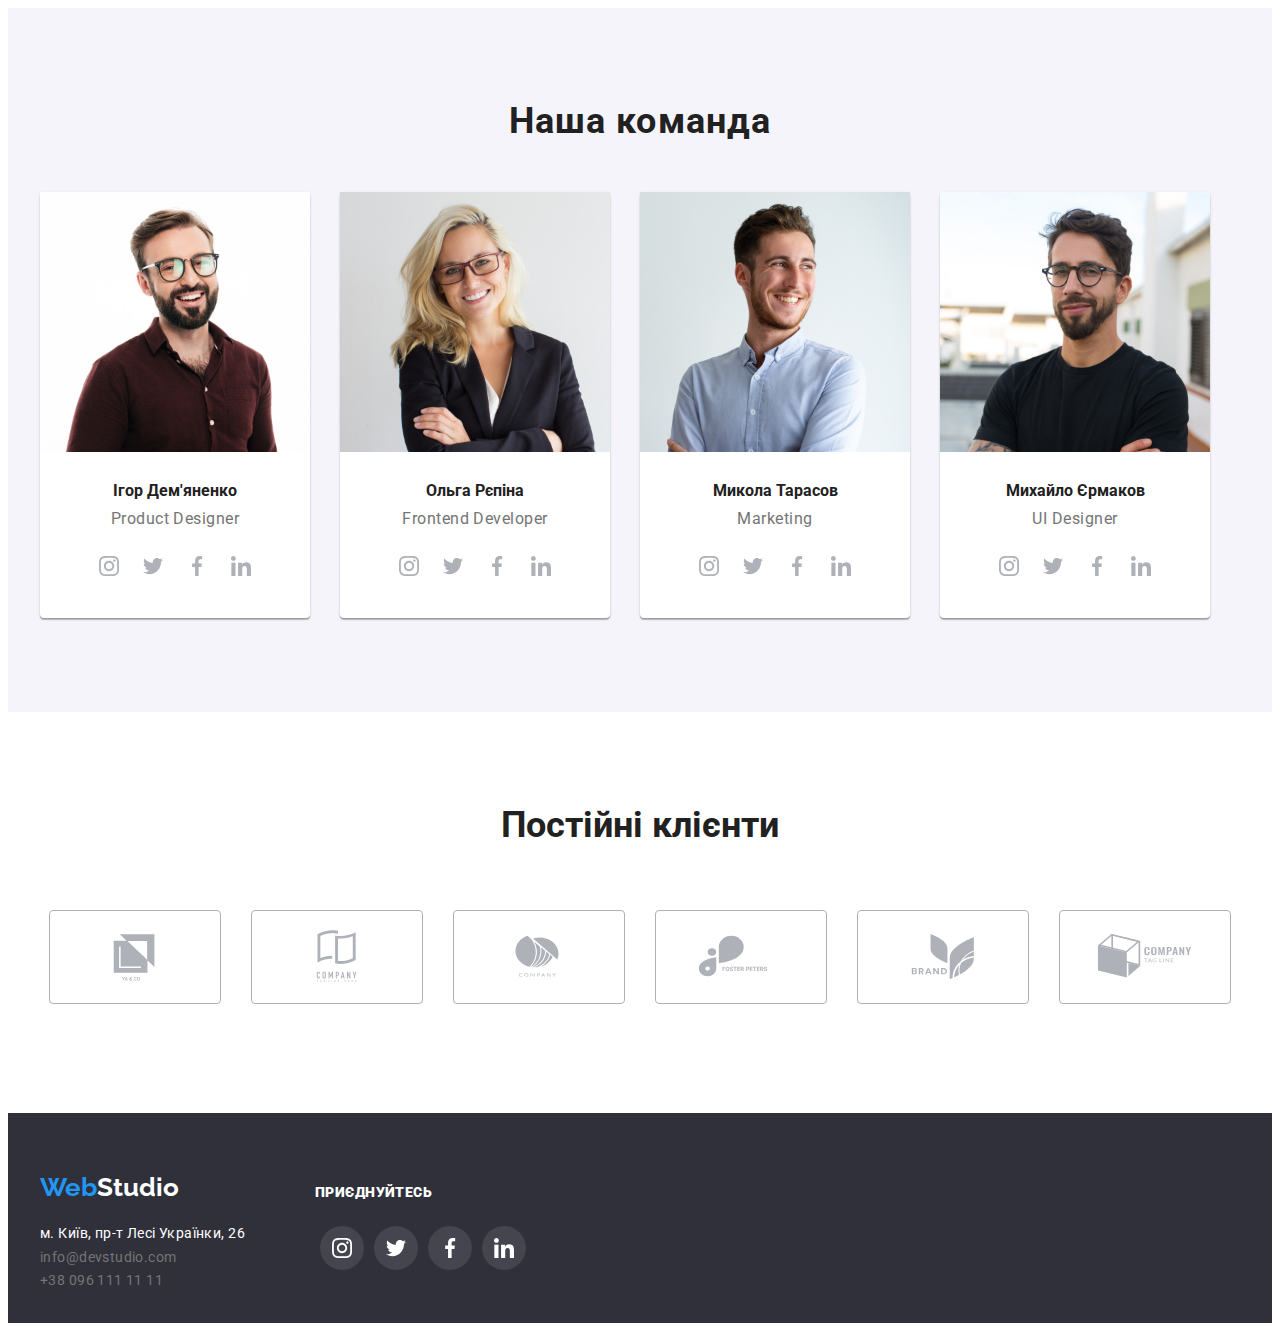
==== commit 51772363: "third try" ====
--- a/index.html
+++ b/index.html
@@ -30,7 +30,7 @@
           >
 
           <ul class="header-list list">
-            <li class="header-item">
+            <li class="header-item curret">
               <a href="./index.html" class="header-link curret">Студія</a>
             </li>
             <li class="header-item">
--- a/css/style.css
+++ b/css/style.css
@@ -57,10 +57,6 @@
   border: 1px solid #ececec;
 }
 
-.header-list .curret{
-  color: var(--active-color);
-}
-
 .header-wrapper {
   display: flex;
   padding-left: 15px;
@@ -119,6 +115,20 @@
 
 }
 
+.header-item{
+  position: relative;
+}
+.curret::after{
+  content: '';
+  position: absolute;
+  left: 0;
+  bottom: -34px;
+  width: 100%;
+  height: 4px;
+  background-color: var(--active-color);
+  display: block;
+  border-radius: 2px;
+}
 
 .header-link::after{
   content: '';
@@ -285,7 +295,7 @@
   border-radius: 50%;
   background-color: #ffffff;
   cursor: pointer;
-  border: 1px color rgba(0, 0, 0, 0.1);
+  border: 1px solid rgba(0, 0, 0, 0.1);
 }
 
 
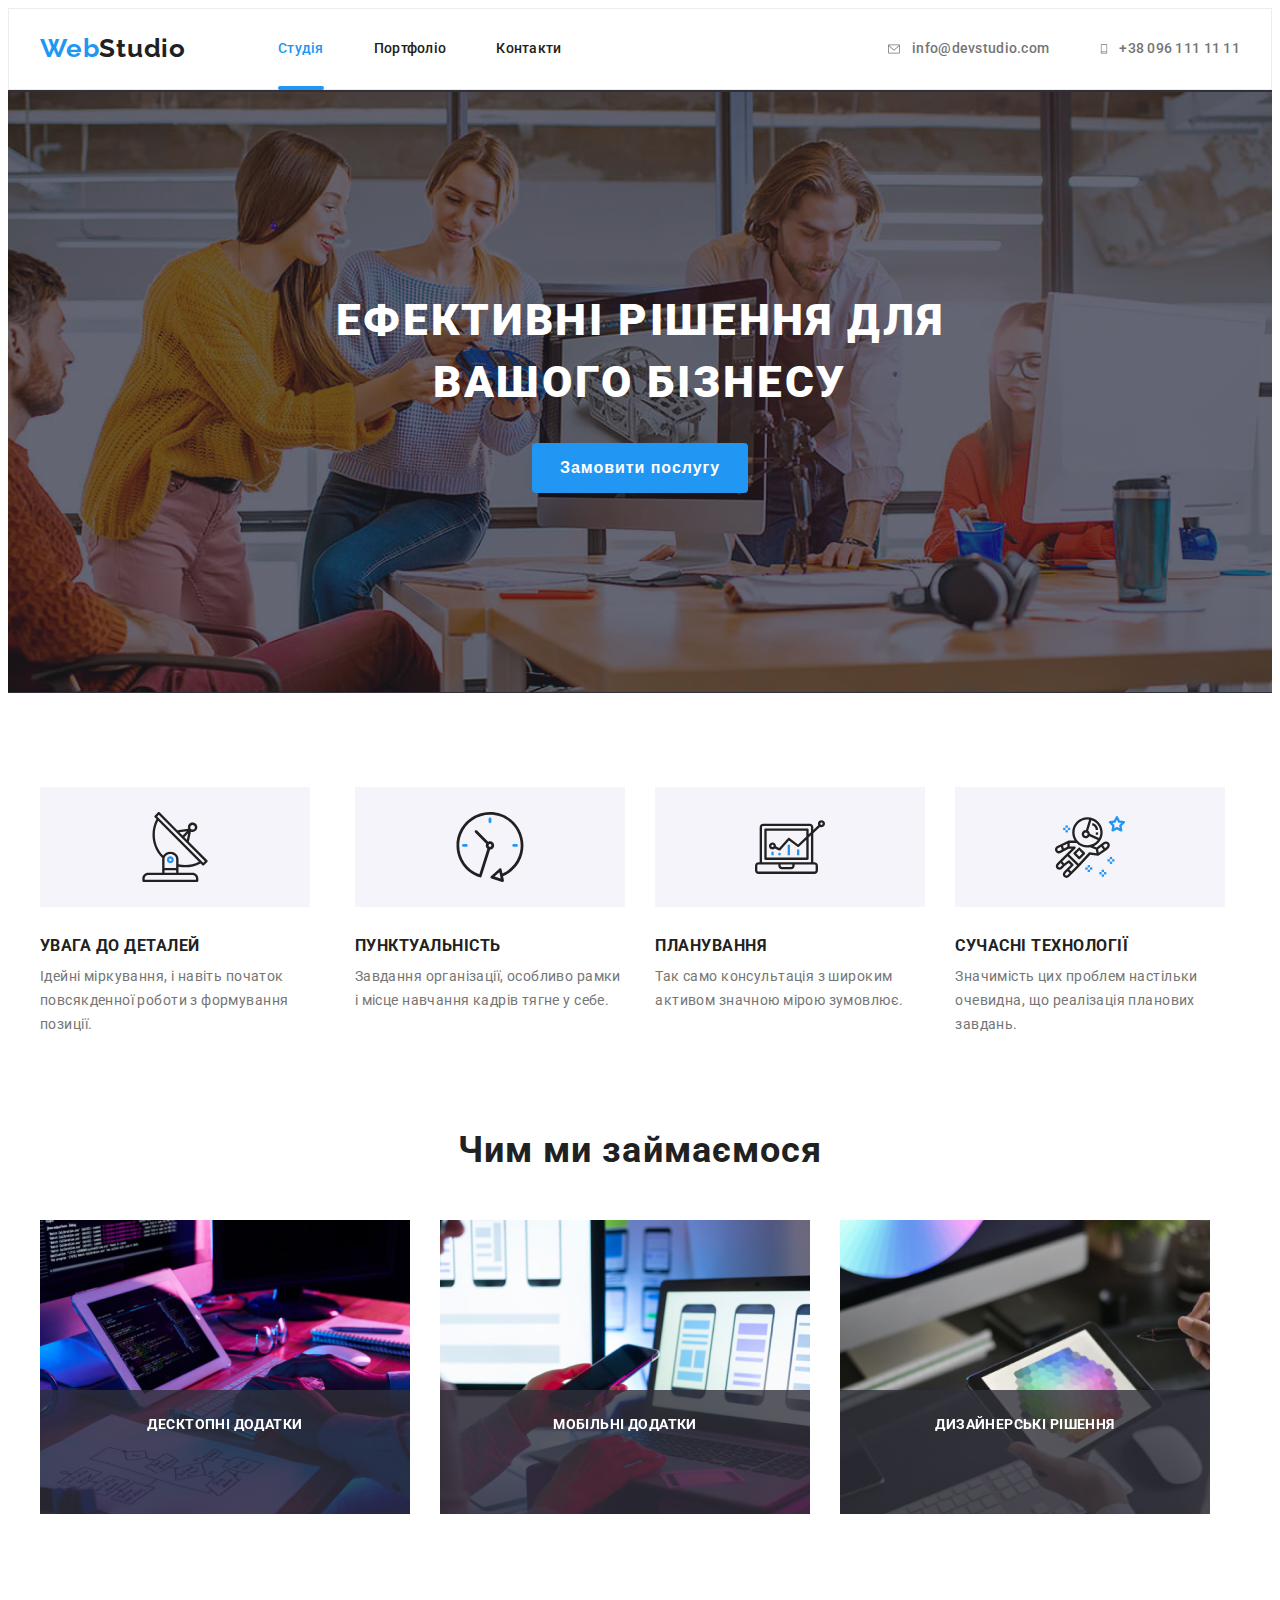
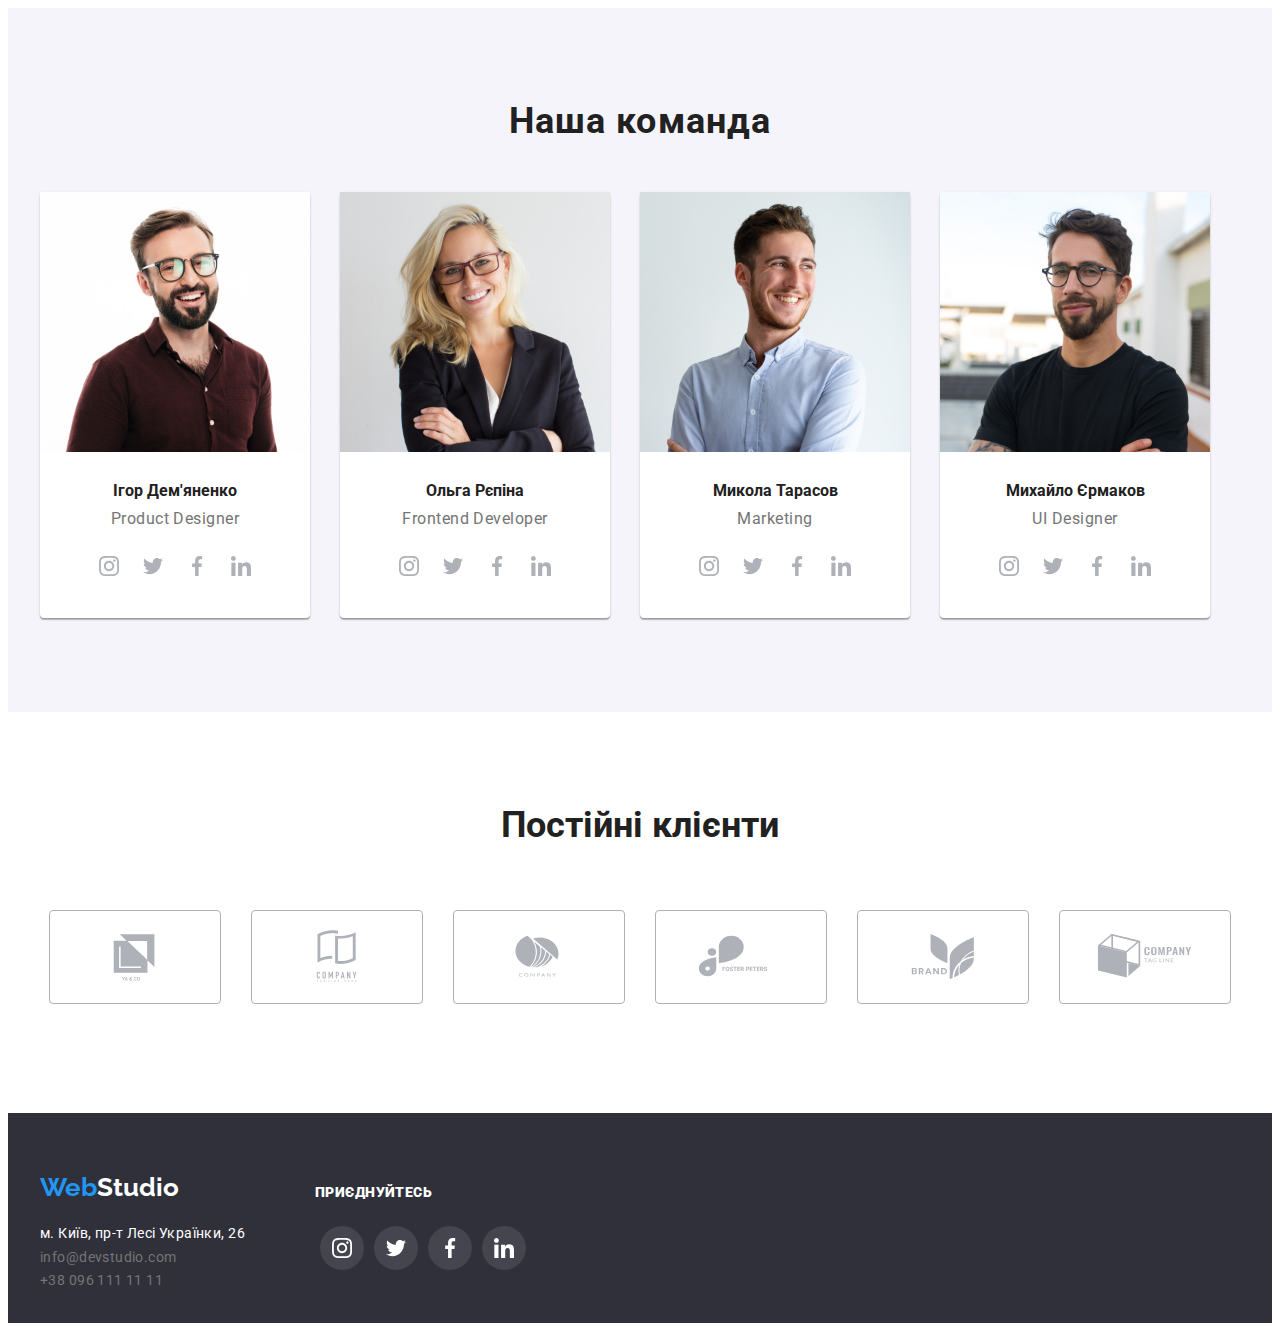
==== commit fa175915: "third try 2.0" ====
--- a/index.html
+++ b/index.html
@@ -31,7 +31,7 @@
 
           <ul class="header-list list">
             <li class="header-item curret">
-              <a href="./index.html" class="header-link curret">Студія</a>
+              <a href="./index.html" class="header-link curret-page">Студія</a>
             </li>
             <li class="header-item">
               <a href="./portfolio.html" class="header-link link">Портфоліо</a>
--- a/css/style.css
+++ b/css/style.css
@@ -113,6 +113,10 @@
   text-decoration: none;
   transition: color 250ms cubic-bezier(0.4, 0, 0.2, 1);
 
+}
+
+ .curret-page{
+  color: var(--active-color);
 }
 
 .header-item{
